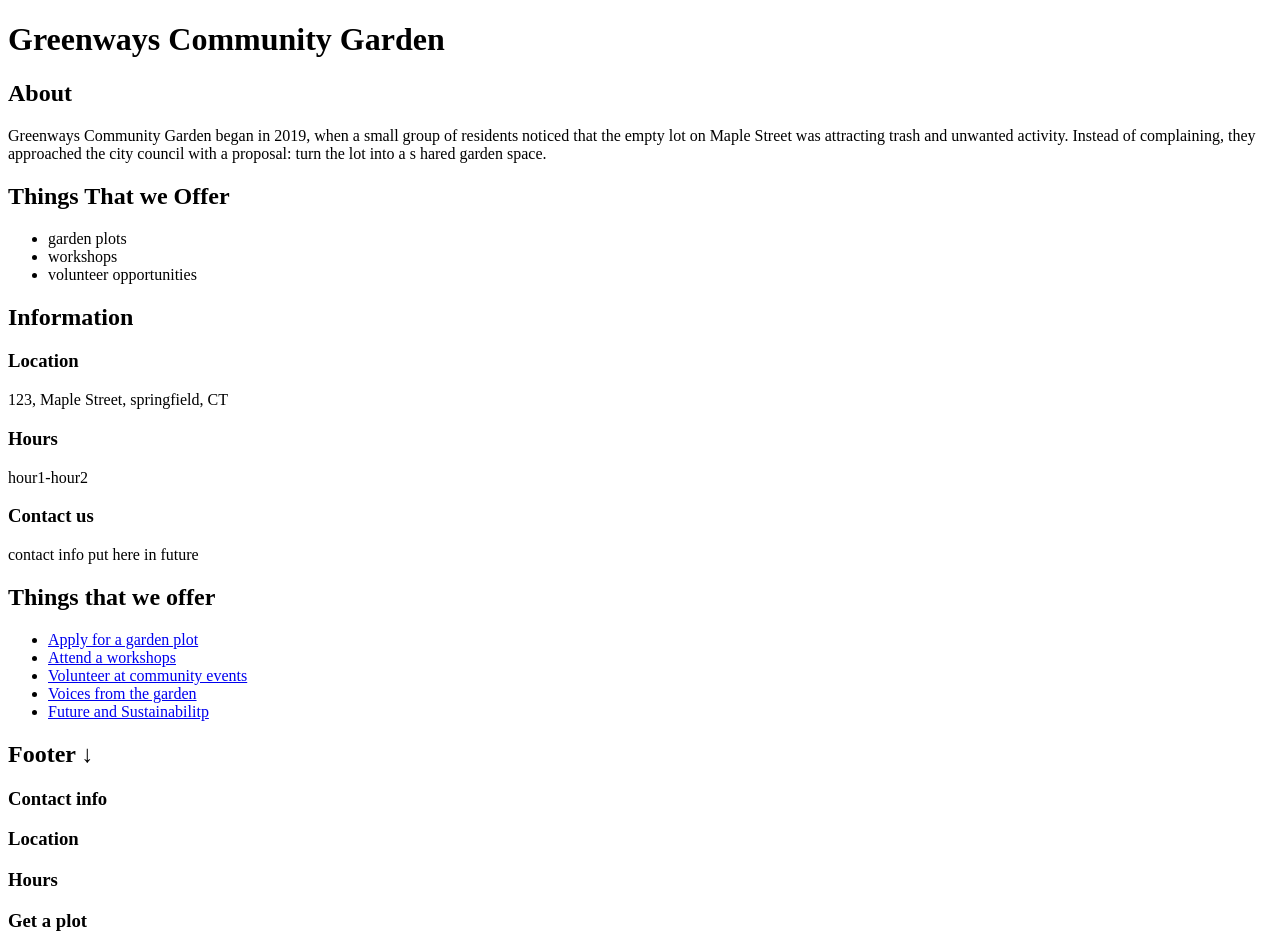
==== public_html/index.html @ 07f8b0f1 "startup" ====
<!DOCTYPE html>
<html lang="en">

<head>
  <meta charset="UTF-8">
  <meta name="viewport" content="width=device-width, initial-scale=1.0">
  <meta http-equiv="X-UA-Compatible" content="ie=edge">
  <title>Greenways Community Garden</title>
  <link rel="stylesheet" href="../CSS/styles.css">
  <link rel="icon" href="./favicon.ico" type="image/x-icon">
</head>

<body>
  <header>
    <h1>Greenways Community Garden</h1> 
  </header>
  <main>
      <section>
        <article>
        <header>
          <h2>About</h2>
        </header>
          <p>
            Greenways Community Garden began in 2019, when a small group of residents noticed
            that the empty lot on Maple Street was attracting trash and unwanted activity. Instead of
            complaining, they approached the city council with a proposal: turn the lot into a s
            hared
            garden space.
          </p> 
        </article>

        <article>
          <header>
            <h2>Things That we Offer</h2>
          </header>
          <p>
            <ul>
              <li>garden plots</li>
              <li>workshops</li>
              <li>volunteer opportunities</li>
            </ul>
          </p>
        </article>
      </section>

      <section>
        <header>
          <h2>Information</h2>
        </header>
        <h3>Location</h3>
        <p>123, Maple Street, springfield, CT</p>
        <h3>Hours</h3>
        <p>hour1-hour2</p>
        <h3>Contact us</h3>
        <p>contact info put here in future</p>
      </section>

      <section>
        <h2>Things that we offer</h2>  
        <ul>
          <li><a href="garden_plot.html"> Apply for a garden plot </li>
          <li><a href="workshop.html"> Attend a workshops</a></li>
          <li><a href="volunteer.html"> Volunteer at community events</a></li>
          <li><a href="voices_from_garden.html"> Voices from the garden</a></li>
          <li><a href="future_and_sustainability.html"> Future and Sustainabilitp</a></li>
        </ul>
      </section>
  </main>
  <footer>
      <h2>Footer ↓</h2>
      <h3>Contact info</h3>
      <h3>Location</h3>
      <h3>Hours</h3>
      <h3>Get a plot</h3>
  </footer> 
</body>

</html>
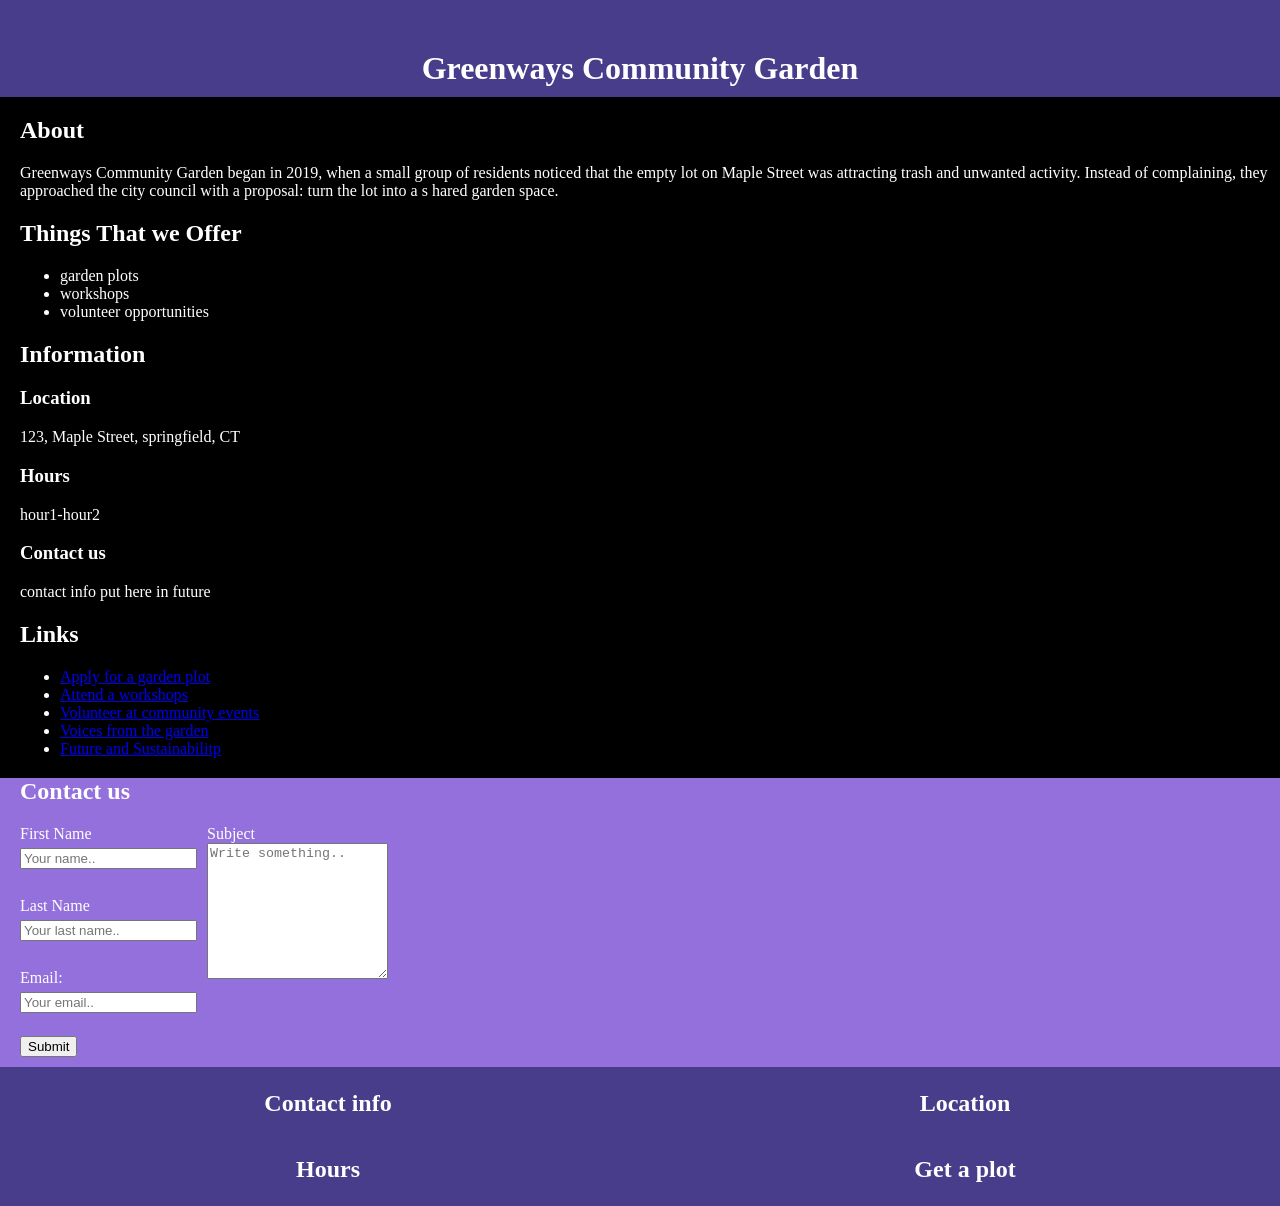
==== commit 1968200b: "added contanct form and made it look a bit nicer in the title, contact form and footer" ====
--- a/public_html/index.html
+++ b/public_html/index.html
@@ -11,68 +11,91 @@
 </head>
 
 <body>
-  <header>
-    <h1>Greenways Community Garden</h1> 
+  <header id="title">
+    <h1>Greenways Community Garden</h1>
   </header>
   <main>
-      <section>
-        <article>
+    <section>
+      <article>
         <header>
           <h2>About</h2>
         </header>
-          <p>
-            Greenways Community Garden began in 2019, when a small group of residents noticed
-            that the empty lot on Maple Street was attracting trash and unwanted activity. Instead of
-            complaining, they approached the city council with a proposal: turn the lot into a s
-            hared
-            garden space.
-          </p> 
-        </article>
+        <p>
+          Greenways Community Garden began in 2019, when a small group of residents noticed
+          that the empty lot on Maple Street was attracting trash and unwanted activity. Instead of
+          complaining, they approached the city council with a proposal: turn the lot into a s
+          hared
+          garden space.
+        </p>
+      </article>
 
-        <article>
-          <header>
-            <h2>Things That we Offer</h2>
-          </header>
-          <p>
-            <ul>
-              <li>garden plots</li>
-              <li>workshops</li>
-              <li>volunteer opportunities</li>
-            </ul>
-          </p>
-        </article>
-      </section>
+      <article>
+        <header>
+          <h2>Things That we Offer</h2>
+        </header>
+        <p>
+        <ul>
+          <li>garden plots</li>
+          <li>workshops</li>
+          <li>volunteer opportunities</li>
+        </ul>
+        </p>
+      </article>
+    </section>
 
-      <section>
-        <header>
-          <h2>Information</h2>
-        </header>
-        <h3>Location</h3>
-        <p>123, Maple Street, springfield, CT</p>
-        <h3>Hours</h3>
-        <p>hour1-hour2</p>
-        <h3>Contact us</h3>
-        <p>contact info put here in future</p>
-      </section>
+    <section>
+      <header>
+        <h2>Information</h2>
+      </header>
+      <h3>Location</h3>
+      <p>123, Maple Street, springfield, CT</p>
+      <h3>Hours</h3>
+      <p>hour1-hour2</p>
+      <h3>Contact us</h3>
+      <p>contact info put here in future</p>
+    </section>
 
-      <section>
-        <h2>Things that we offer</h2>  
-        <ul>
-          <li><a href="garden_plot.html"> Apply for a garden plot </li>
-          <li><a href="workshop.html"> Attend a workshops</a></li>
-          <li><a href="volunteer.html"> Volunteer at community events</a></li>
-          <li><a href="voices_from_garden.html"> Voices from the garden</a></li>
-          <li><a href="future_and_sustainability.html"> Future and Sustainabilitp</a></li>
-        </ul>
-      </section>
+    <section>
+      <h2>Links</h2>
+      <ul>
+        <li><a href="garden_plot.html"> Apply for a garden plot </li>
+        <li><a href="workshop.html"> Attend a workshops</a></li>
+        <li><a href="volunteer.html"> Volunteer at community events</a></li>
+        <li><a href="voices_from_garden.html"> Voices from the garden</a></li>
+        <li><a href="future_and_sustainability.html"> Future and Sustainabilitp</a></li>
+      </ul>
+    </section>
+    <section class="contact-form">
+      <h2>Contact us</h2>
+      <form action="/action_page.php" id="contact">
+        <span class="inner-side-by-side">
+          <span class="left">
+            <label for="fname">First Name</label>
+            <input type="text" id="fname" name="firstname" placeholder="Your name.."><br>
+
+            <label for="lname">Last Name</label>
+            <input type="text" id="lname" name="lastname" placeholder="Your last name.."><br>
+
+            <label for="email">Email:</label>
+            <input type="email" id="email" name="email" placeholder="Your email.."><br>
+          </span>
+
+          <span class="right">
+            <label for="subject">Subject</label><br>
+            <textarea id="subject" name="subject" placeholder="Write something.." style="height:130px"></textarea><br>
+          </span>
+        </span>
+
+        <input type="submit" value="Submit">
+      </form>
+    </section>
   </main>
   <footer>
-      <h2>Footer ↓</h2>
-      <h3>Contact info</h3>
-      <h3>Location</h3>
-      <h3>Hours</h3>
-      <h3>Get a plot</h3>
-  </footer> 
+    <h2>Contact info</h2>
+    <h2>Location</h2>
+    <h2>Hours</h2>
+    <h2>Get a plot</h2>
+  </footer>
 </body>
 
 </html>
--- a/CSS/styles.css
+++ b/CSS/styles.css
@@ -0,0 +1,52 @@
+body {
+  background-color: black;
+  color: white;
+  padding: 0;
+  margin: 0;
+}
+
+footer {
+  text-align: center;
+  padding: 3px;
+  background-color: darkslateblue;
+  color: white;
+  display: grid;
+  grid-template-columns: auto auto;
+}
+
+section {
+  padding-left: 20px;
+}
+
+header {
+  padding: 0;
+  margin: 0;
+}
+
+#title {
+  background-color: darkslateblue;
+  margin: 0;
+  text-align: center;
+  padding: 10px;
+  padding-top: 50px;
+
+}
+
+#title h1 {
+  margin: 0;
+}
+
+.inner-side-by-side {
+  display: flex;
+  gap: 10px;
+}
+
+.left {
+  display: grid;
+  gap: 5px;
+}
+
+.contact-form {
+  background-color: mediumpurple;
+  padding-bottom: 10px;
+}
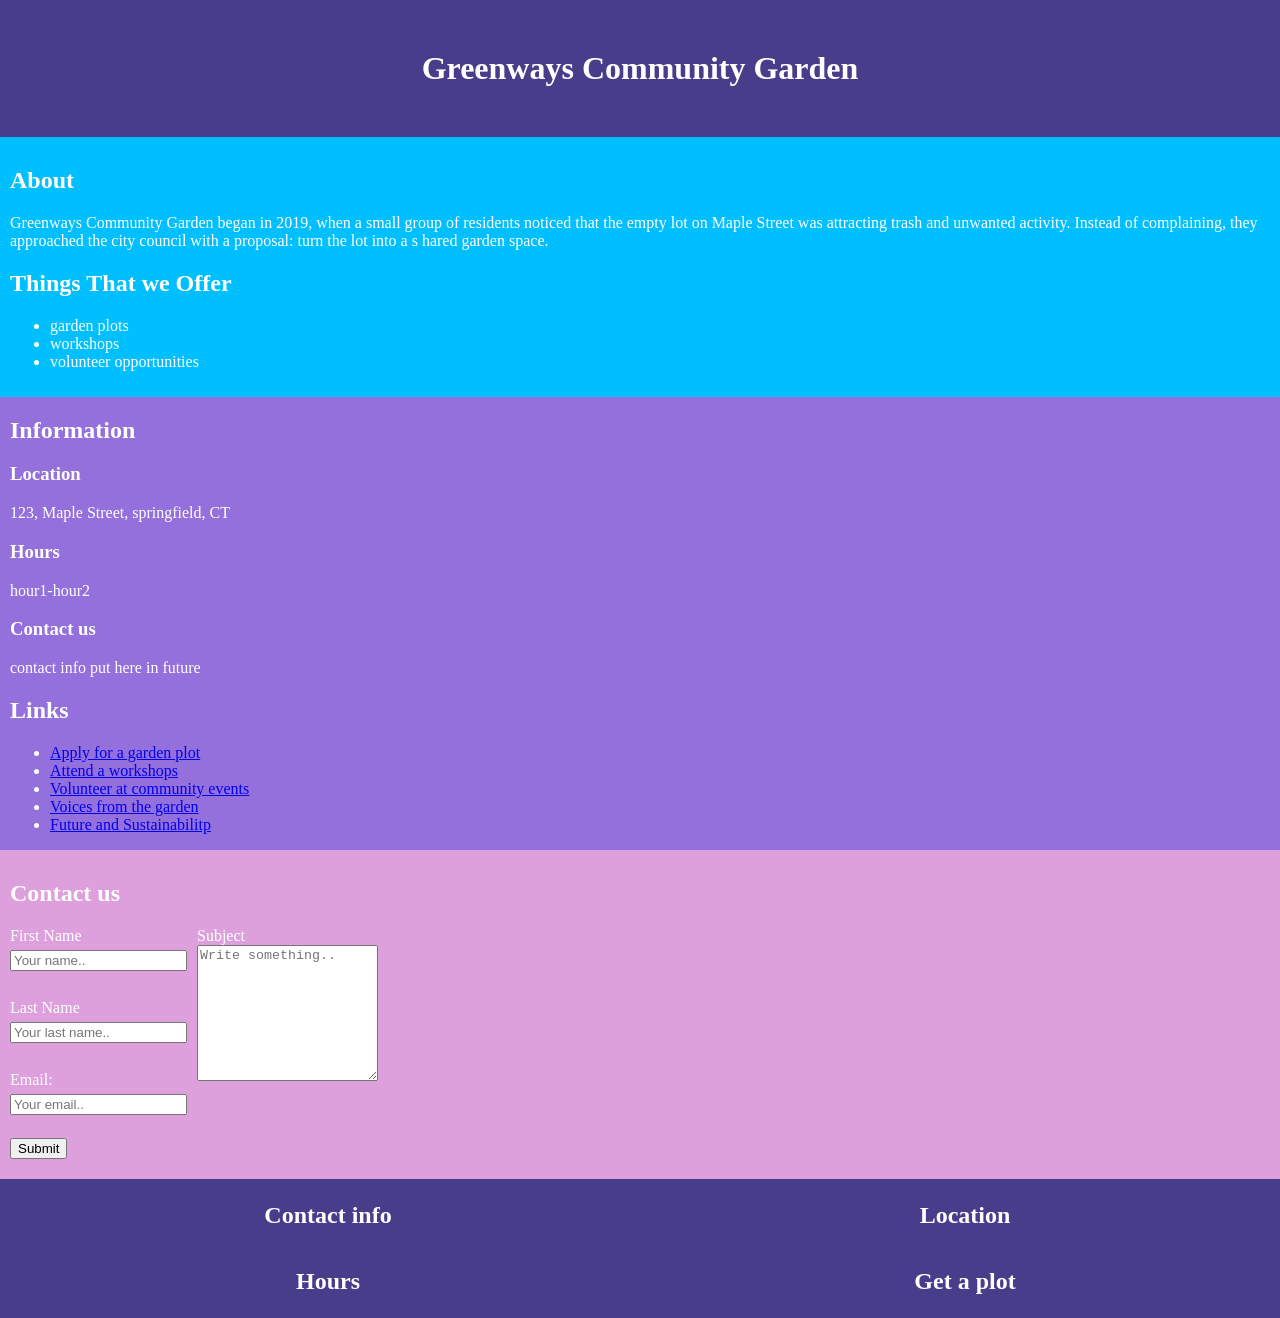
==== commit 5fec9027: "added colors" ====
--- a/public_html/index.html
+++ b/public_html/index.html
@@ -15,8 +15,8 @@
     <h1>Greenways Community Garden</h1>
   </header>
   <main>
-    <section>
-      <article>
+    <section id="intro">
+      <article id="about">
         <header>
           <h2>About</h2>
         </header>
@@ -29,7 +29,7 @@
         </p>
       </article>
 
-      <article>
+      <article id="things-offer">
         <header>
           <h2>Things That we Offer</h2>
         </header>
@@ -43,7 +43,7 @@
       </article>
     </section>
 
-    <section>
+    <section class="padded-section">
       <header>
         <h2>Information</h2>
       </header>
@@ -55,7 +55,7 @@
       <p>contact info put here in future</p>
     </section>
 
-    <section>
+    <section class="padded-section">
       <h2>Links</h2>
       <ul>
         <li><a href="garden_plot.html"> Apply for a garden plot </li>
@@ -65,29 +65,33 @@
         <li><a href="future_and_sustainability.html"> Future and Sustainabilitp</a></li>
       </ul>
     </section>
-    <section class="contact-form">
-      <h2>Contact us</h2>
-      <form action="/action_page.php" id="contact">
-        <span class="inner-side-by-side">
-          <span class="left">
-            <label for="fname">First Name</label>
-            <input type="text" id="fname" name="firstname" placeholder="Your name.."><br>
 
-            <label for="lname">Last Name</label>
-            <input type="text" id="lname" name="lastname" placeholder="Your last name.."><br>
+    <section id="contact-form">
+      <article>
 
-            <label for="email">Email:</label>
-            <input type="email" id="email" name="email" placeholder="Your email.."><br>
+        <h2>Contact us</h2>
+        <form action="/action_page.php" id="contact">
+          <span class="inner-side-by-side">
+            <span class="left">
+              <label for="fname">First Name</label>
+              <input type="text" id="fname" name="firstname" placeholder="Your name.."><br>
+
+              <label for="lname">Last Name</label>
+              <input type="text" id="lname" name="lastname" placeholder="Your last name.."><br>
+
+              <label for="email">Email:</label>
+              <input type="email" id="email" name="email" placeholder="Your email.."><br>
+            </span>
+
+            <span class="right">
+              <label for="subject">Subject</label><br>
+              <textarea id="subject" name="subject" placeholder="Write something.." style="height:130px"></textarea><br>
+            </span>
           </span>
 
-          <span class="right">
-            <label for="subject">Subject</label><br>
-            <textarea id="subject" name="subject" placeholder="Write something.." style="height:130px"></textarea><br>
-          </span>
-        </span>
-
-        <input type="submit" value="Submit">
-      </form>
+          <input type="submit" value="Submit">
+        </form>
+      </article>
     </section>
   </main>
   <footer>
--- a/CSS/styles.css
+++ b/CSS/styles.css
@@ -3,6 +3,8 @@
   color: white;
   padding: 0;
   margin: 0;
+  background-color: mediumpurple;
+
 }
 
 footer {
@@ -14,8 +16,12 @@
   grid-template-columns: auto auto;
 }
 
-section {
-  padding-left: 20px;
+main section article {
+  padding-left: 10px;
+}
+
+main {
+  background-color: mediumpurple;
 }
 
 header {
@@ -29,12 +35,21 @@
   text-align: center;
   padding: 10px;
   padding-top: 50px;
+  padding-bottom: 50px;
 
 }
 
 #title h1 {
   margin: 0;
 }
+
+
+#intro {
+  padding-top: 10px;
+  padding-bottom: 10px;
+  background-color: deepskyblue;
+}
+
 
 .inner-side-by-side {
   display: flex;
@@ -46,7 +61,12 @@
   gap: 5px;
 }
 
-.contact-form {
-  background-color: mediumpurple;
-  padding-bottom: 10px;
+#contact-form {
+  background-color: plum;
+  padding-bottom: 20px;
+  padding-top: 10px;
 }
+
+.padded-section {
+  padding-left: 10px;
+}
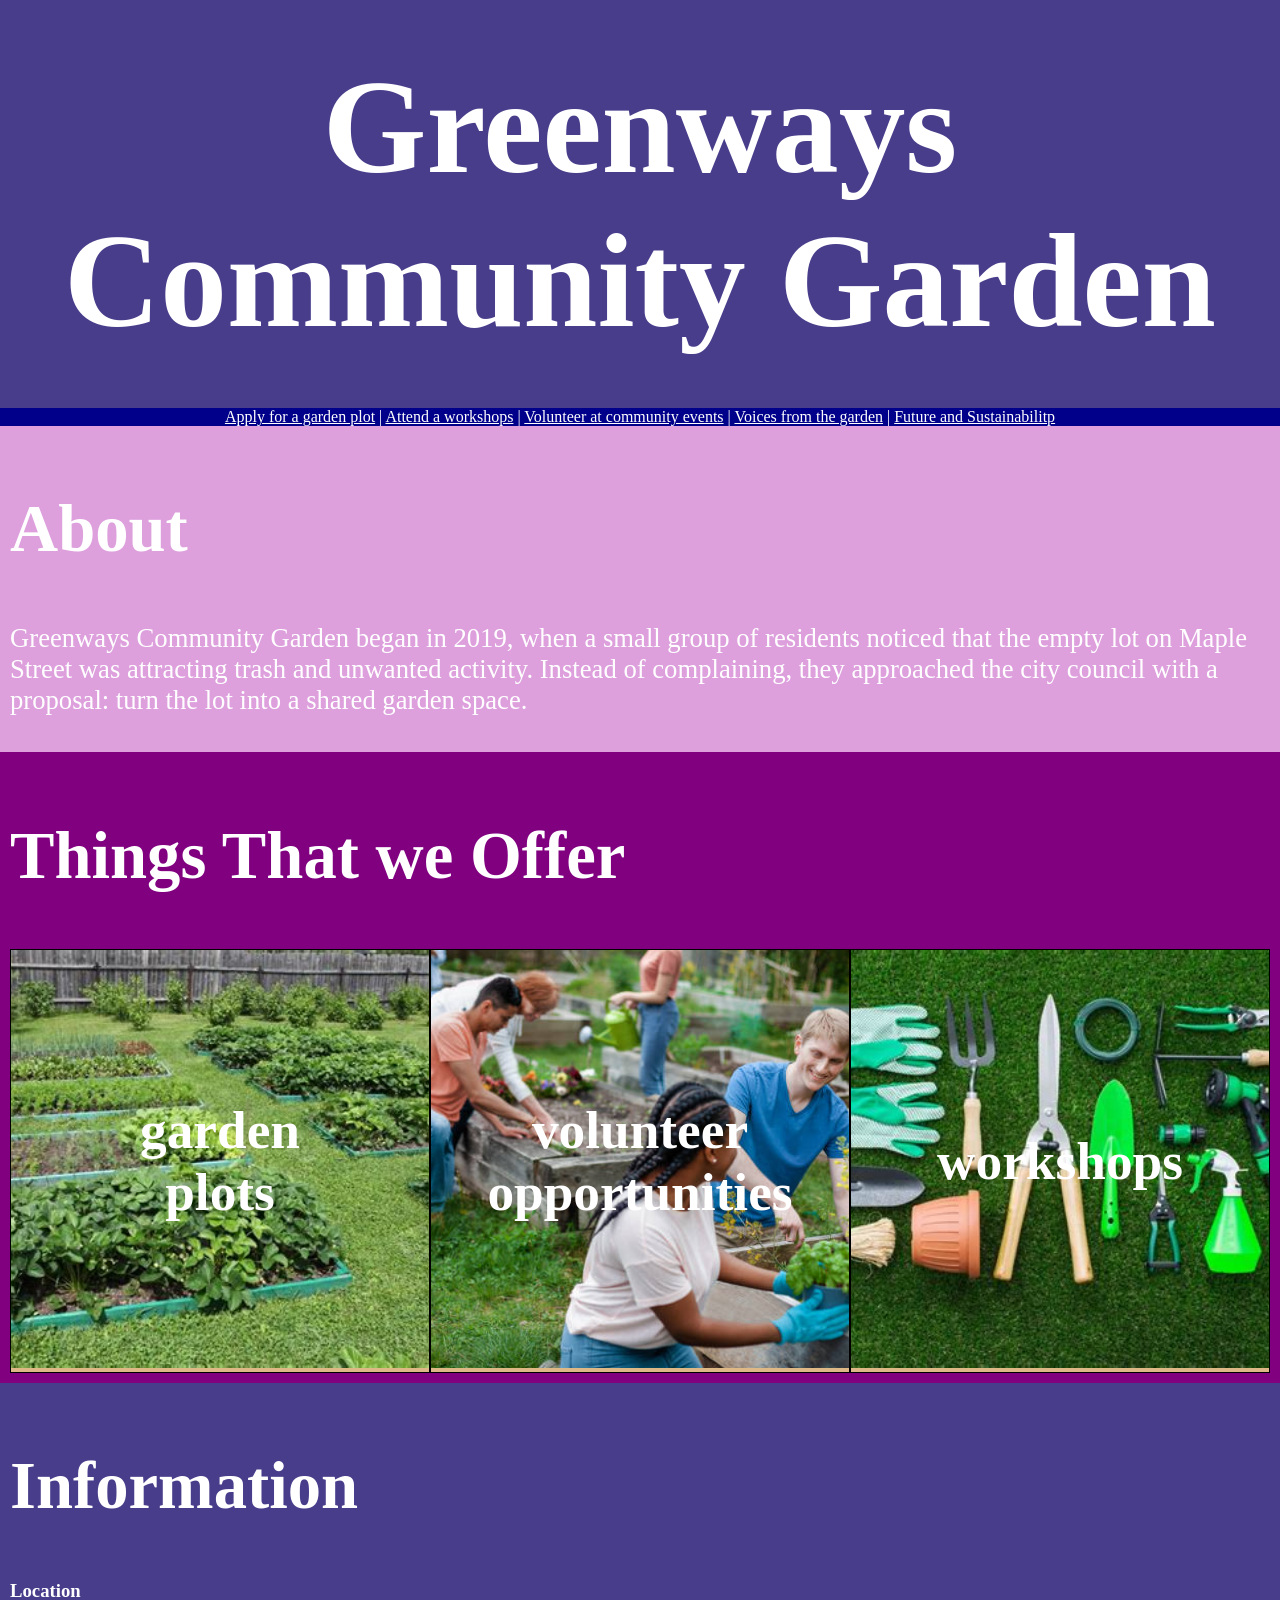
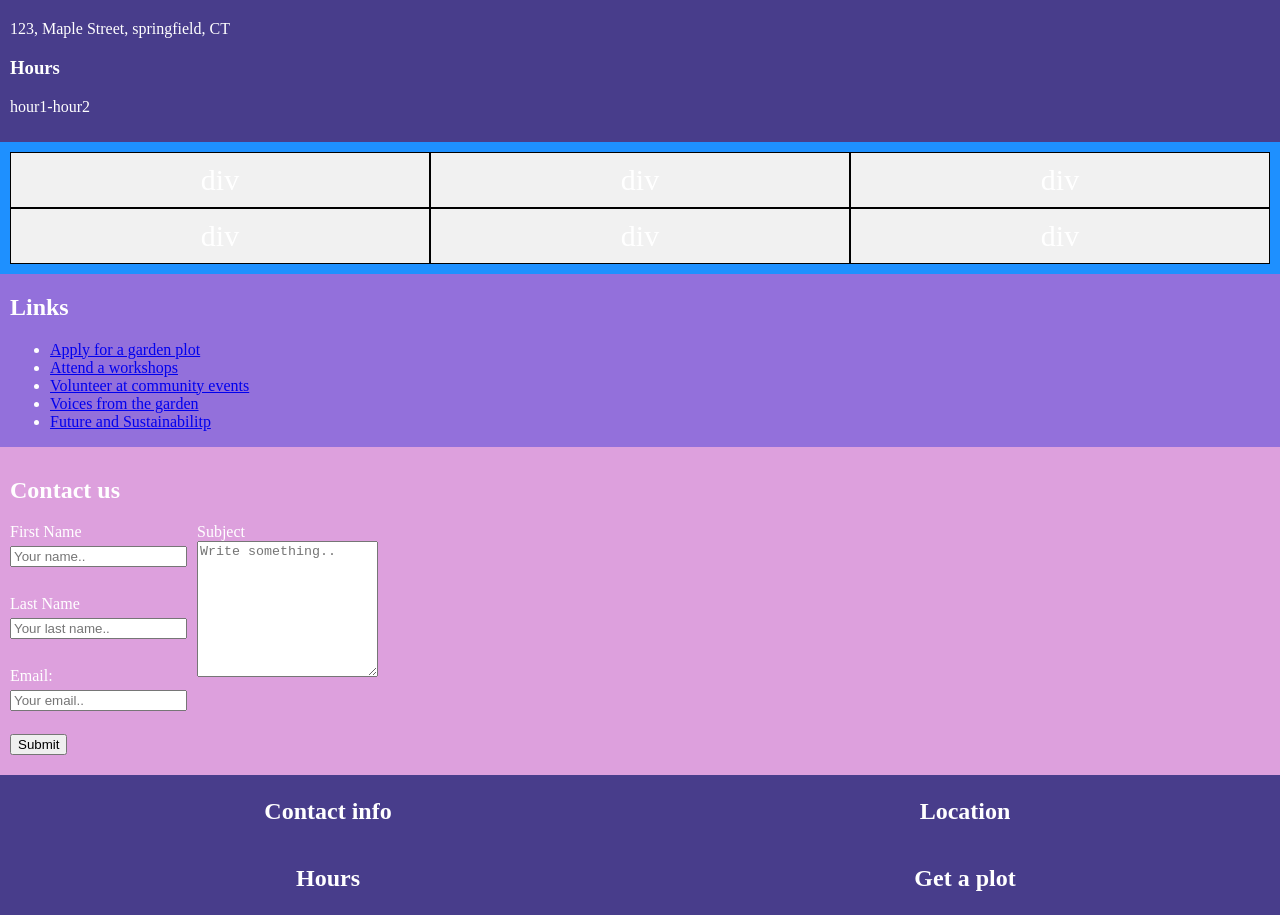
==== commit ae93d0b4: "added a bunch of stuff and updated css" ====
--- a/public_html/index.html
+++ b/public_html/index.html
@@ -14,8 +14,18 @@
   <header id="title">
     <h1>Greenways Community Garden</h1>
   </header>
+
+  <nav>
+    <a href="garden_plot.html"> Apply for a garden plot</a> |
+    <a href="workshop.html"> Attend a workshops</a> |
+    <a href="volunteer.html"> Volunteer at community events</a> |
+    <a href="voices_from_garden.html"> Voices from the garden</a> |
+    <a href="future_and_sustainability.html"> Future and Sustainabilitp</a>
+  </nav>
+
   <main>
     <section id="intro">
+
       <article id="about">
         <header>
           <h2>About</h2>
@@ -23,8 +33,7 @@
         <p>
           Greenways Community Garden began in 2019, when a small group of residents noticed
           that the empty lot on Maple Street was attracting trash and unwanted activity. Instead of
-          complaining, they approached the city council with a proposal: turn the lot into a s
-          hared
+          complaining, they approached the city council with a proposal: turn the lot into a shared
           garden space.
         </p>
       </article>
@@ -33,17 +42,32 @@
         <header>
           <h2>Things That we Offer</h2>
         </header>
-        <p>
-        <ul>
-          <li>garden plots</li>
-          <li>workshops</li>
-          <li>volunteer opportunities</li>
-        </ul>
-        </p>
+        <div class="container">
+          <div class="child">
+            <img src="../IMG/OIP.jpg">
+            <div class="centered">
+              <h3>garden plots</h3>
+            </div>
+          </div>
+          <div class="child">
+            <img src="../IMG/istockphoto-1427848004-612x612.jpg">
+            <div class="centered">
+              <h3>volunteer opportunities</h3>
+            </div>
+          </div>
+          <div class="child">
+            <img src="../IMG/OIP copy.jpg">
+            <div class="centered">
+              <h3>workshops</h3>
+            </div>
+          </div>
+
+        </div>
       </article>
+
     </section>
 
-    <section class="padded-section">
+    <section class="padded-section" id="info">
       <header>
         <h2>Information</h2>
       </header>
@@ -51,8 +75,38 @@
       <p>123, Maple Street, springfield, CT</p>
       <h3>Hours</h3>
       <p>hour1-hour2</p>
-      <h3>Contact us</h3>
-      <p>contact info put here in future</p>
+    </section>
+
+    <section class="links-container">
+      <div>
+
+        <a>div</a>
+      </div>
+
+      <div>
+
+        <a>div</a>
+      </div>
+
+      <div>
+
+        <a>div</a>
+      </div>
+
+      <div>
+
+        <a>div</a>
+      </div>
+
+      <div>
+
+        <a>div</a>
+      </div>
+
+      <div>
+
+        <a>div</a>
+      </div>
     </section>
 
     <section class="padded-section">
--- a/CSS/styles.css
+++ b/CSS/styles.css
@@ -1,9 +1,17 @@
+:root {
+  --main-h2-size: 50pt;
+  --main-h3-size: 40pt;
+}
+
 body {
   background-color: black;
   color: white;
   padding: 0;
   margin: 0;
   background-color: mediumpurple;
+  max-width: 1400px;
+  margin-left: auto;
+  margin-right: auto;
 
 }
 
@@ -24,6 +32,16 @@
   background-color: mediumpurple;
 }
 
+nav {
+  text-align: center;
+  background-color: darkblue;
+}
+
+nav a {
+  color: white;
+  text-align: center;
+}
+
 header {
   padding: 0;
   margin: 0;
@@ -41,13 +59,44 @@
 
 #title h1 {
   margin: 0;
+  font-size: 100pt;
 }
 
+#things-offer {
+  padding: 10px;
+  background-color: purple;
+}
 
-#intro {
-  padding-top: 10px;
-  padding-bottom: 10px;
-  background-color: deepskyblue;
+#things-offer h2 {
+  font-size: var(--main-h2-size);
+}
+
+#things-offer ul li {
+  margin-bottom: 10px;
+}
+
+#about {
+  background-color: plum;
+  padding: 10px;
+}
+
+#about h2 {
+  font-size: var(--main-h2-size);
+
+}
+
+#about p {
+  font-size: 20pt;
+}
+
+#info {
+  padding: 10px;
+  background-color: darkslateblue;
+}
+
+#info h2 {
+
+  font-size: var(--main-h2-size);
 }
 
 
@@ -70,3 +119,49 @@
 .padded-section {
   padding-left: 10px;
 }
+
+.links-container {
+  display: grid;
+  grid-template-columns: auto auto auto;
+  background-color: dodgerblue;
+  padding: 10px;
+}
+
+.links-container div {
+  background-color: #f1f1f1;
+  border: 1px solid black;
+  padding: 10px;
+  font-size: 30px;
+  text-align: center;
+}
+
+#things-offer .container {
+  display: flex;
+}
+
+
+#things-offer div .child {
+  position: relative;
+  width: 33.33333%;
+  background-color: burlywood;
+  border: 1px black solid;
+  text-align: center;
+  aspect-ratio: 1/1;
+}
+
+#things-offer h3 {
+  font-size: var(--main-h3-size);
+}
+
+#things-offer div .child img {
+  object-fit: cover;
+  height: 100%;
+  width: 100%;
+}
+
+.centered {
+  position: absolute;
+  top: 50%;
+  left: 50%;
+  transform: translate(-50%, -50%);
+}
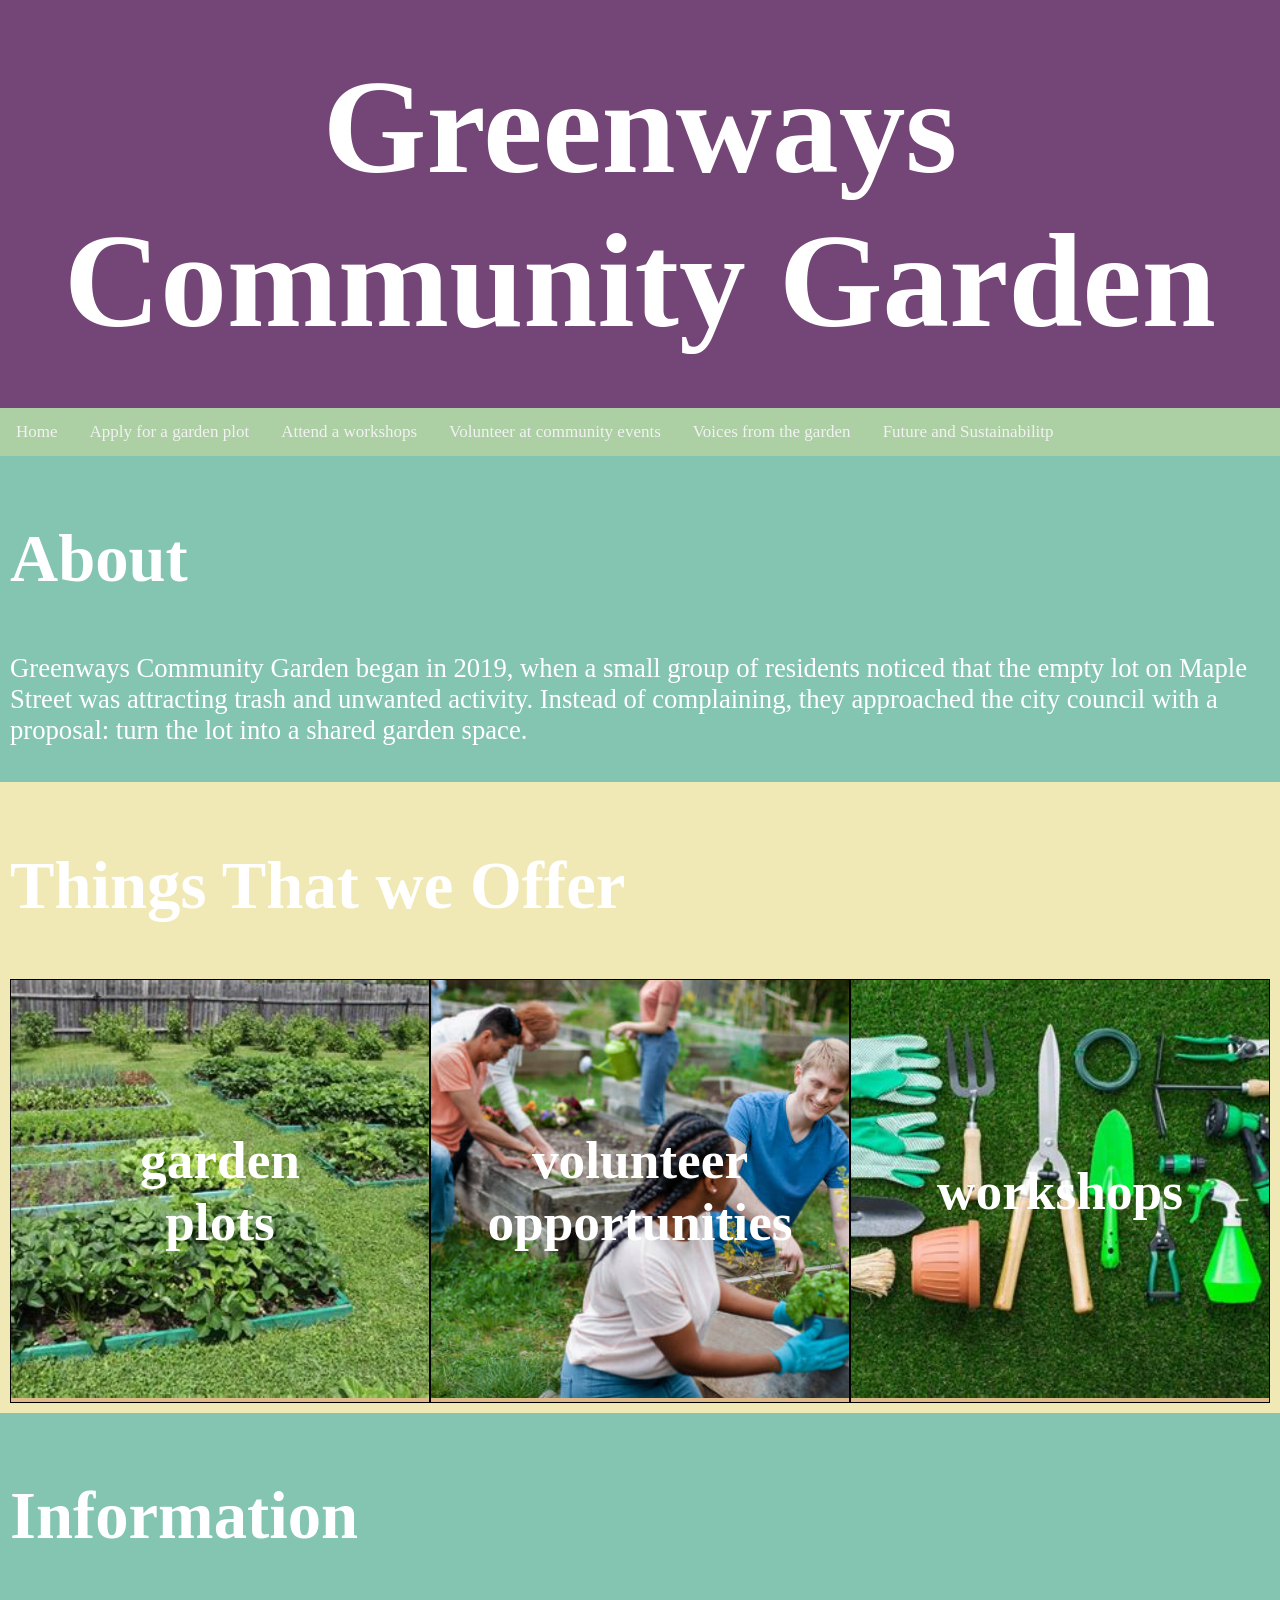
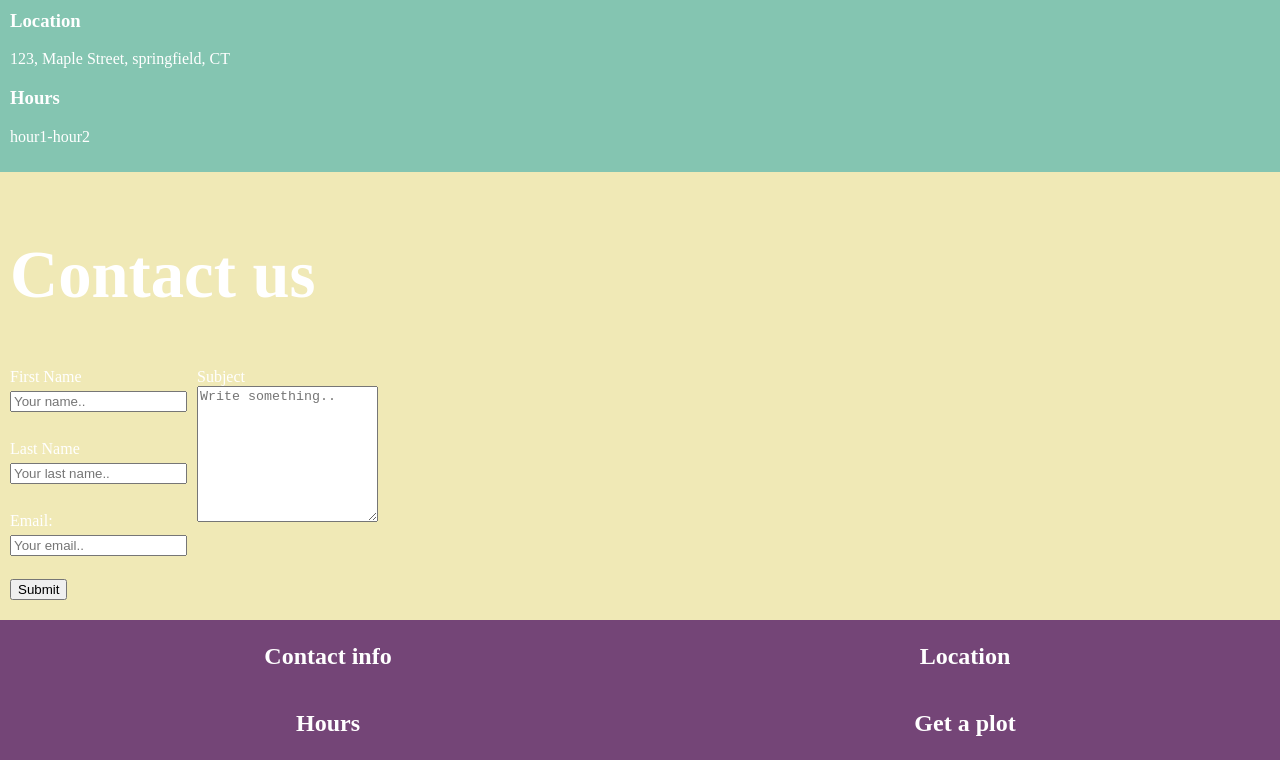
==== commit b8dac104: "added style and fixed up stuff" ====
--- a/public_html/index.html
+++ b/public_html/index.html
@@ -16,10 +16,11 @@
   </header>
 
   <nav>
-    <a href="garden_plot.html"> Apply for a garden plot</a> |
-    <a href="workshop.html"> Attend a workshops</a> |
-    <a href="volunteer.html"> Volunteer at community events</a> |
-    <a href="voices_from_garden.html"> Voices from the garden</a> |
+    <a href="index.html">Home</a>
+    <a href="garden_plot.html"> Apply for a garden plot</a>
+    <a href="workshop.html"> Attend a workshops</a>
+    <a href="volunteer.html"> Volunteer at community events</a>
+    <a href="voices_from_garden.html"> Voices from the garden</a>
     <a href="future_and_sustainability.html"> Future and Sustainabilitp</a>
   </nav>
 
@@ -77,49 +78,6 @@
       <p>hour1-hour2</p>
     </section>
 
-    <section class="links-container">
-      <div>
-
-        <a>div</a>
-      </div>
-
-      <div>
-
-        <a>div</a>
-      </div>
-
-      <div>
-
-        <a>div</a>
-      </div>
-
-      <div>
-
-        <a>div</a>
-      </div>
-
-      <div>
-
-        <a>div</a>
-      </div>
-
-      <div>
-
-        <a>div</a>
-      </div>
-    </section>
-
-    <section class="padded-section">
-      <h2>Links</h2>
-      <ul>
-        <li><a href="garden_plot.html"> Apply for a garden plot </li>
-        <li><a href="workshop.html"> Attend a workshops</a></li>
-        <li><a href="volunteer.html"> Volunteer at community events</a></li>
-        <li><a href="voices_from_garden.html"> Voices from the garden</a></li>
-        <li><a href="future_and_sustainability.html"> Future and Sustainabilitp</a></li>
-      </ul>
-    </section>
-
     <section id="contact-form">
       <article>
 
--- a/CSS/styles.css
+++ b/CSS/styles.css
@@ -1,11 +1,21 @@
 :root {
   --main-h2-size: 50pt;
   --main-h3-size: 40pt;
-}
+  --bigger-p-size: 20pt;
+  --color-a: #744577;
+  --color-b: #F0E9B6;
+  --color-c: #ACCFA3;
+  --color-d: #84C5B1;
+  --coror-extra: burlywood;
+  --color-white: white;
+  --color-black: black;
+}
+
+
 
 body {
-  background-color: black;
-  color: white;
+  background-color: var(--color-black);
+  color: var(--color-white);
   padding: 0;
   margin: 0;
   background-color: mediumpurple;
@@ -18,8 +28,8 @@
 footer {
   text-align: center;
   padding: 3px;
-  background-color: darkslateblue;
-  color: white;
+  background-color: var(--color-a);
+  color: var(--color-white);
   display: grid;
   grid-template-columns: auto auto;
 }
@@ -29,17 +39,31 @@
 }
 
 main {
-  background-color: mediumpurple;
+  background-color: var(--color-d);
 }
 
 nav {
   text-align: center;
-  background-color: darkblue;
+  background-color: var(--color-c);
+  position: sticky;
+  top: 0;
+  overflow: hidden;
+  z-index: 1000;
 }
 
 nav a {
-  color: white;
-  text-align: center;
+  float: left;
+  display: block;
+  color: #f2f2f2;
+  text-align: center;
+  padding: 14px 16px;
+  text-decoration: none;
+  font-size: 17px;
+}
+
+nav a:hover {
+  text-decoration: underline;
+  background-color: var(--coror-extra);
 }
 
 header {
@@ -48,7 +72,7 @@
 }
 
 #title {
-  background-color: darkslateblue;
+  background-color: var(--color-a);
   margin: 0;
   text-align: center;
   padding: 10px;
@@ -64,7 +88,7 @@
 
 #things-offer {
   padding: 10px;
-  background-color: purple;
+  background-color: var(--color-b);
 }
 
 #things-offer h2 {
@@ -76,7 +100,7 @@
 }
 
 #about {
-  background-color: plum;
+  background-color: var(--color-d);
   padding: 10px;
 }
 
@@ -86,12 +110,12 @@
 }
 
 #about p {
-  font-size: 20pt;
+  font-size: var(--bigger-p-size);
 }
 
 #info {
   padding: 10px;
-  background-color: darkslateblue;
+  background-color: var(--color-d);
 }
 
 #info h2 {
@@ -111,9 +135,13 @@
 }
 
 #contact-form {
-  background-color: plum;
+  background-color: var(--color-b);
   padding-bottom: 20px;
   padding-top: 10px;
+}
+
+#contact-form h2 {
+  font-size: var(--main-h2-size);
 }
 
 .padded-section {
@@ -143,7 +171,7 @@
 #things-offer div .child {
   position: relative;
   width: 33.33333%;
-  background-color: burlywood;
+  background-color: var(--coror-extra);
   border: 1px black solid;
   text-align: center;
   aspect-ratio: 1/1;
@@ -165,3 +193,27 @@
   left: 50%;
   transform: translate(-50%, -50%);
 }
+
+#info-gardenplot {
+  display: inline-block;
+}
+
+#info-gardenplot h2 {
+  font-size: var(--main-h2-size);
+}
+
+
+#info-gardenplot li {
+  margin-bottom: 20px;
+  font-size: var(--bigger-p-size);
+}
+
+
+.bigger-p {
+  font-size: var(--bigger-p-size);
+
+}
+
+#schedule {
+  display: inline-block;
+}
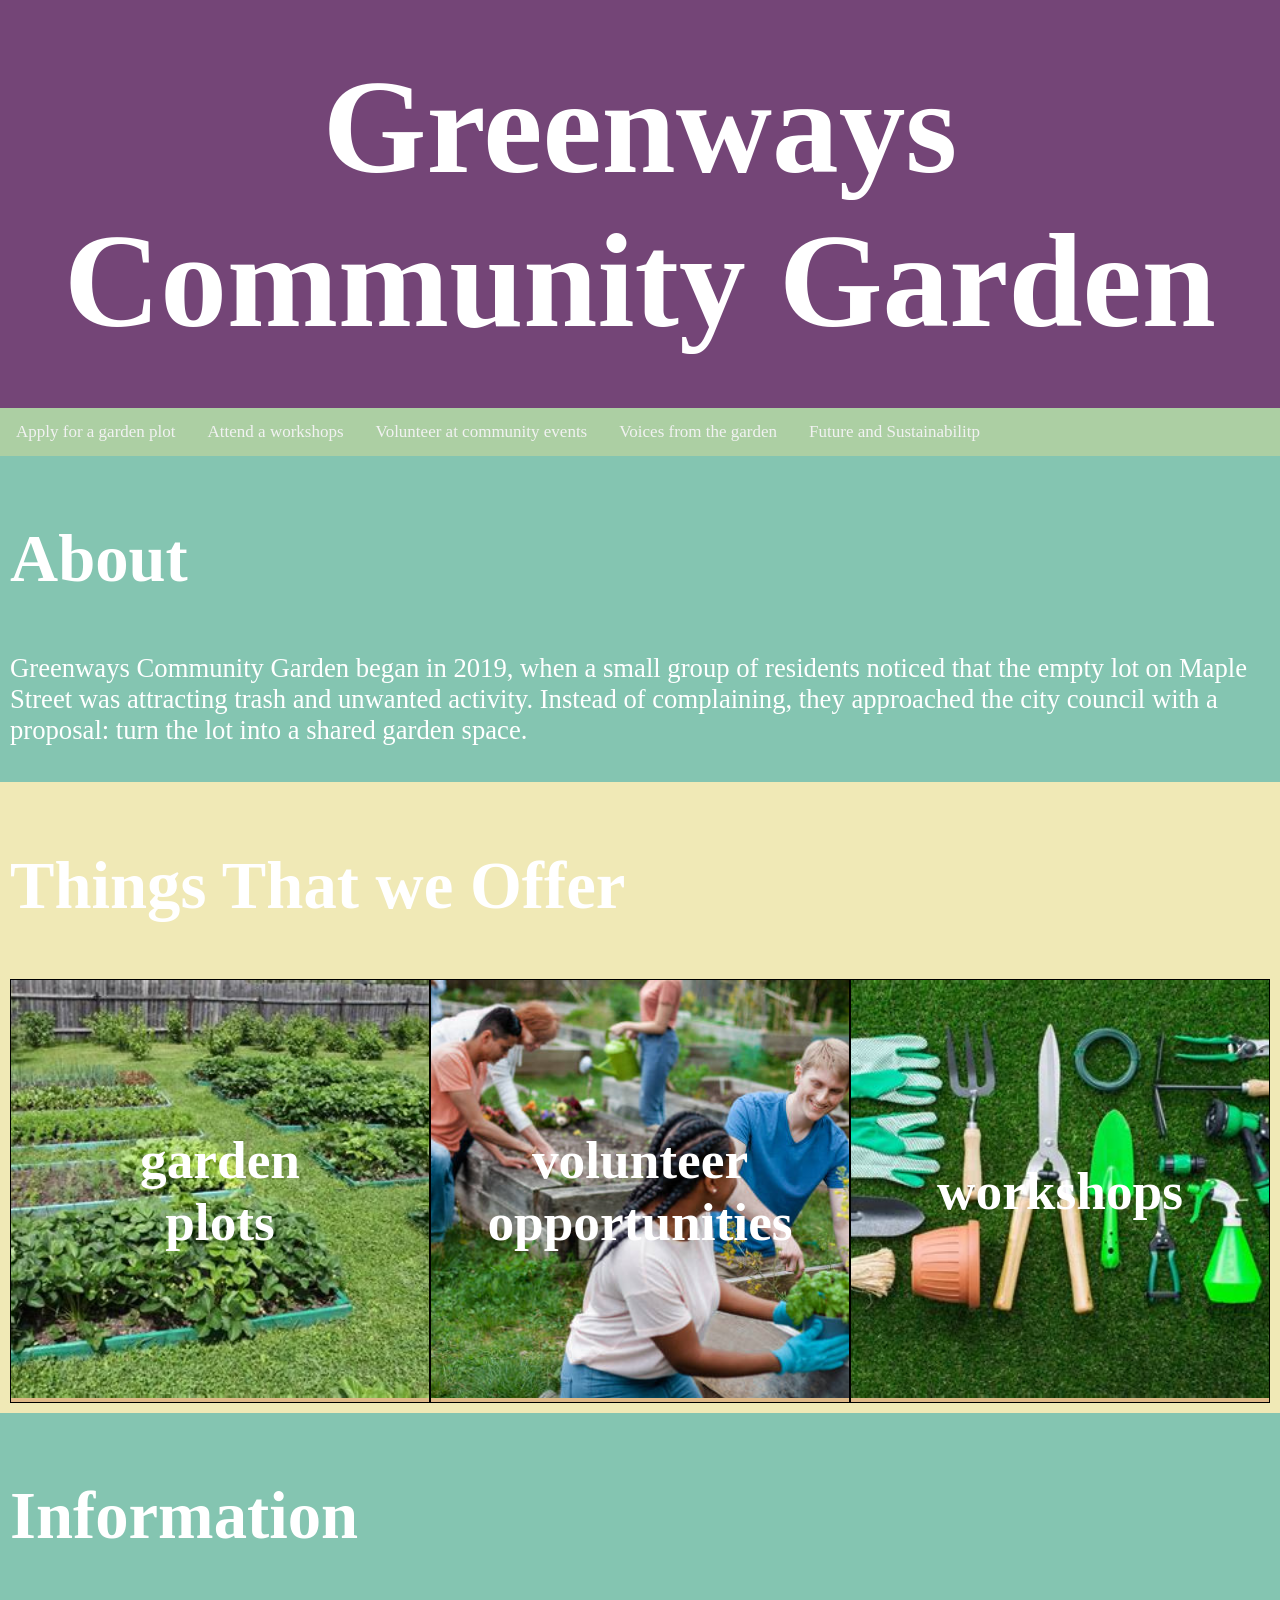
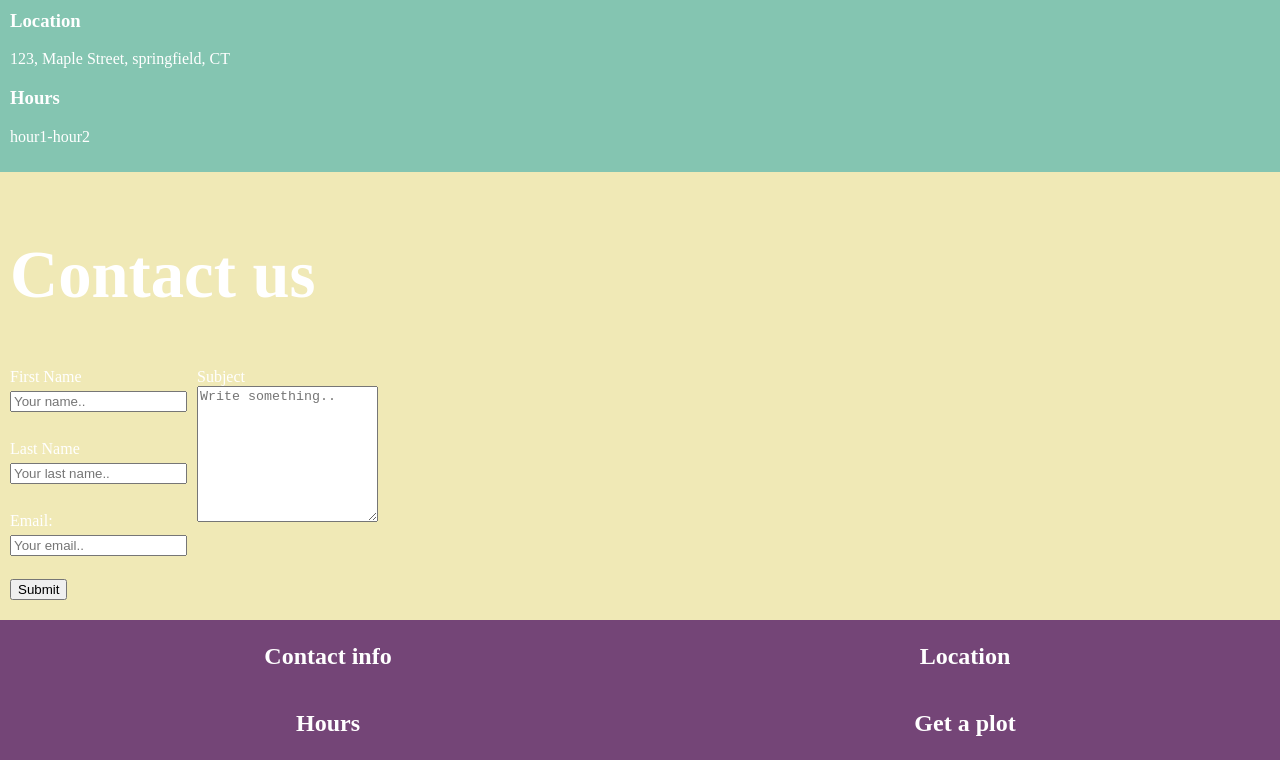
==== commit 05447431: "favicon" ====
--- a/public_html/index.html
+++ b/public_html/index.html
@@ -7,7 +7,7 @@
   <meta http-equiv="X-UA-Compatible" content="ie=edge">
   <title>Greenways Community Garden</title>
   <link rel="stylesheet" href="../CSS/styles.css">
-  <link rel="icon" href="./favicon.ico" type="image/x-icon">
+  <link rel="icon" href="../IMG/favicon_io/favicon.ico" type="image/x-icon">
 </head>
 
 <body>
@@ -16,7 +16,7 @@
   </header>
 
   <nav>
-    <a href="index.html">Home</a>
+
     <a href="garden_plot.html"> Apply for a garden plot</a>
     <a href="workshop.html"> Attend a workshops</a>
     <a href="volunteer.html"> Volunteer at community events</a>
--- a/CSS/styles.css
+++ b/CSS/styles.css
@@ -217,3 +217,33 @@
 #schedule {
   display: inline-block;
 }
+
+
+
+
+#volunteer-images-and-sections {
+  display: grid;
+
+  grid-template-columns: auto auto auto;
+  padding: 10px;
+  gap: 5px;
+  background-color: var(--color-d);
+}
+
+
+#volunteer-images-and-sections .child {
+  background-color: burlywood;
+  padding: 10px;
+  font-size: 30px;
+  text-align: center;
+}
+
+#things-you-can-do {
+  display: inline-block;
+  background-color: var(--color-d);
+}
+
+
+#things-you-can-do h2 {
+  font-size: var(--main-h2-size);
+}
